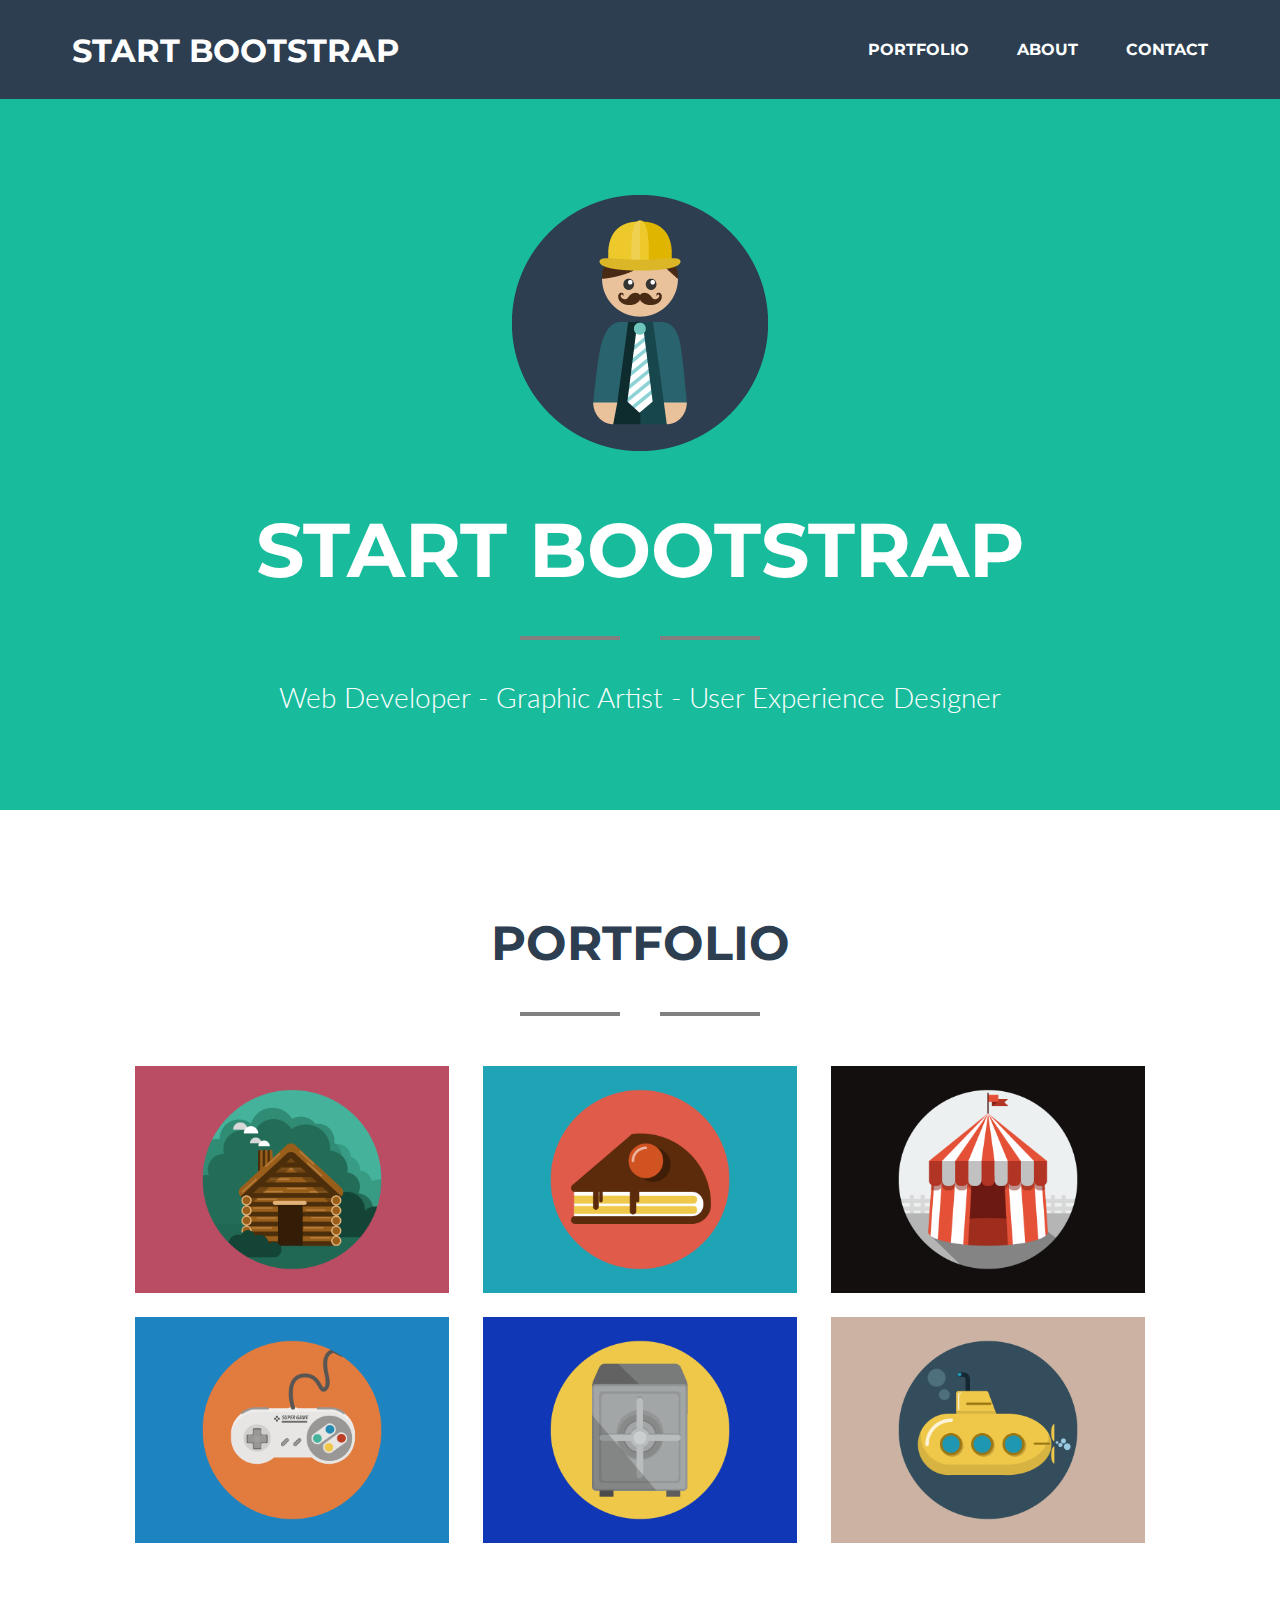
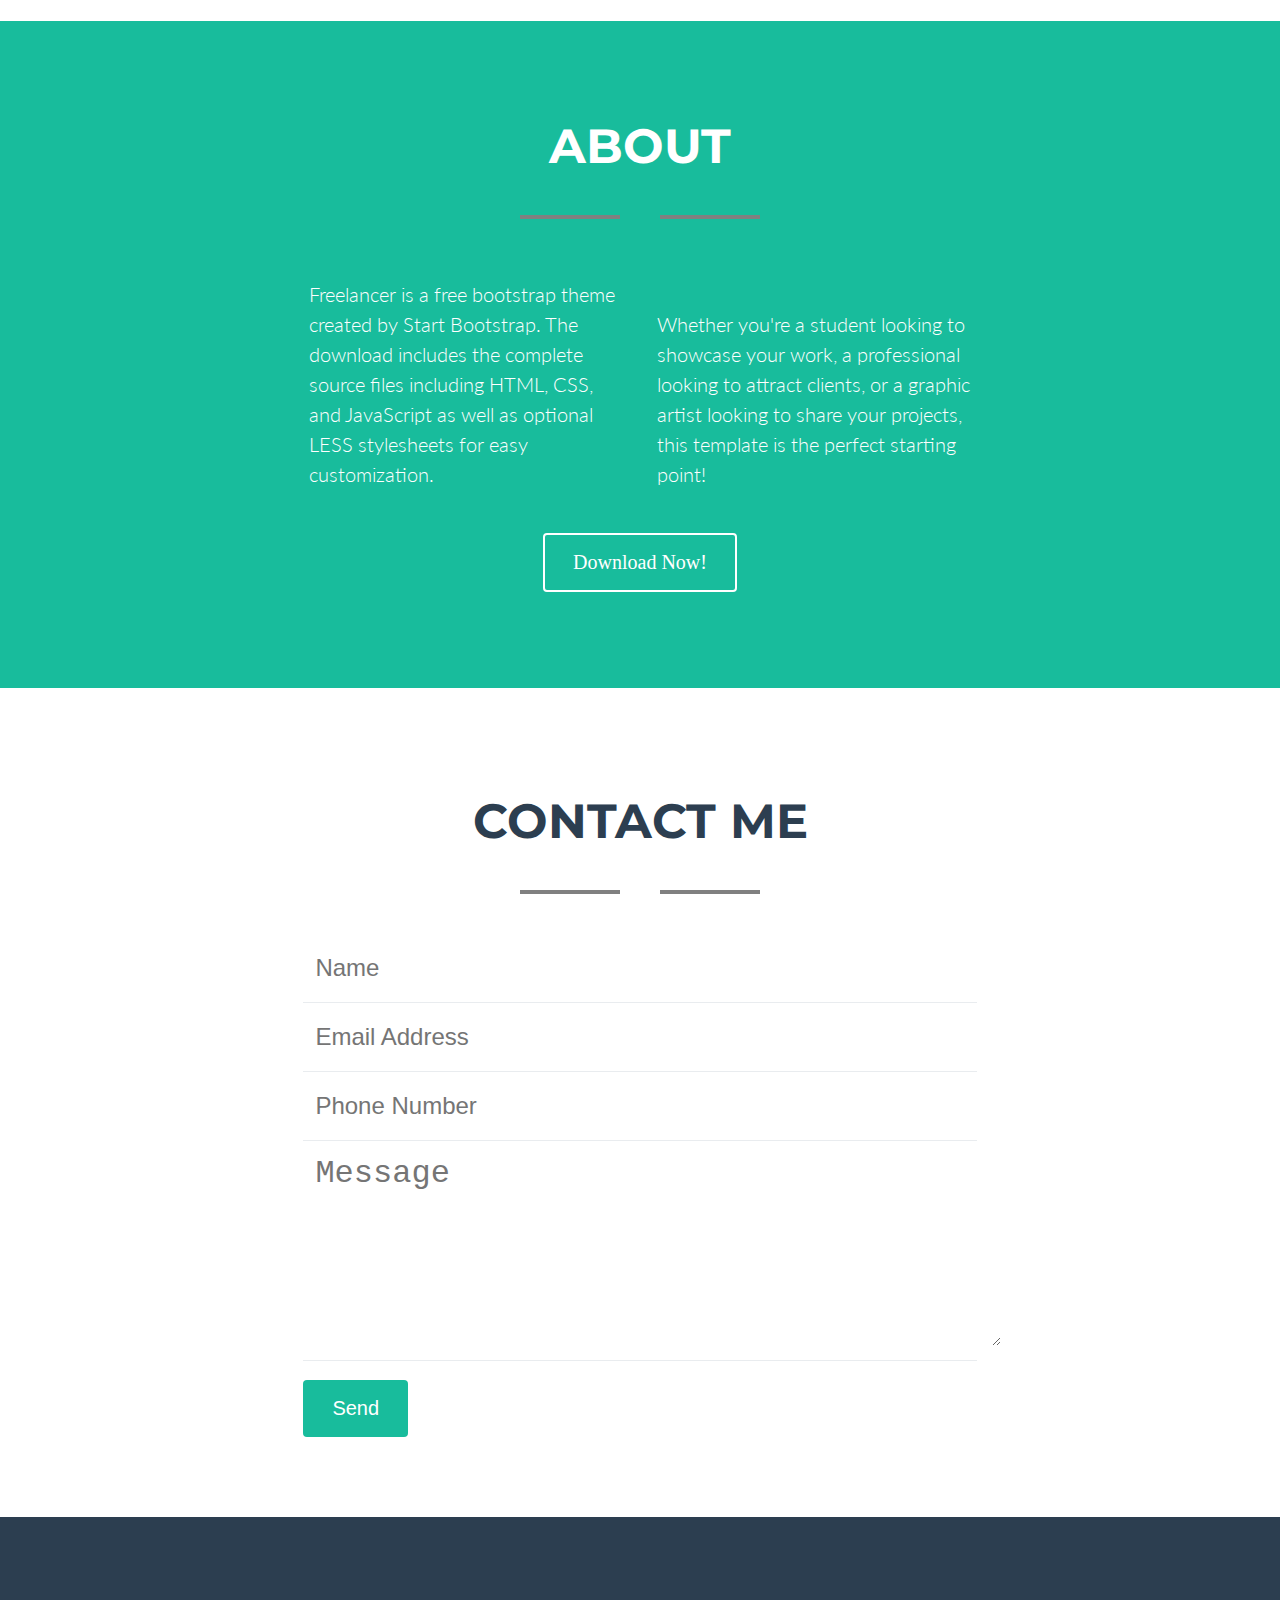
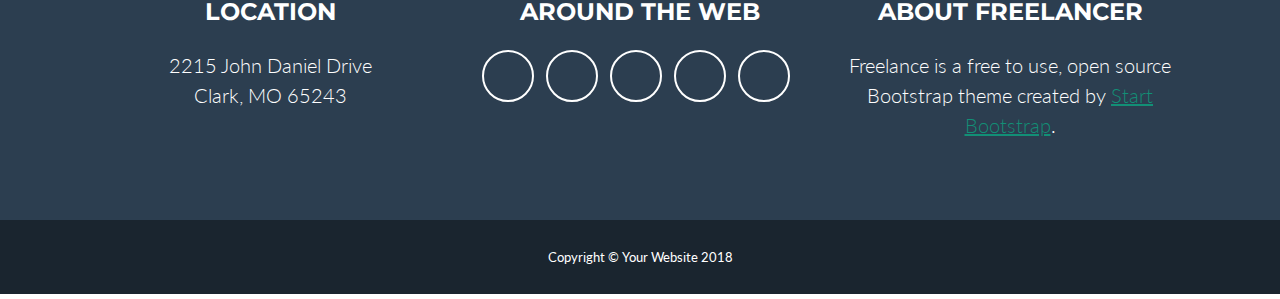
==== freelancer/index.html @ baf7463f "qqqq" ====
<!DOCTYPE html>
<html lang="en">

  <head>

    <meta charset="utf-8">
    <meta name="viewport" content="width=device-width, initial-scale=1, shrink-to-fit=no">
    <meta name="description" content="">
    <meta name="author" content="">

    <title>Freelancer -- Start Bootstrap Theme</title>


    <link href="style.css" rel="stylesheet" type="text/css">
    <link rel="stylesheet" href="https://use.fontawesome.com/releases/v5.3.1/css/all.css" integrity="sha384-mzrmE5qonljUremFsqc01SB46JvROS7bZs3IO2EmfFsd15uHvIt+Y8vEf7N7fWAU" crossorigin="anonymous">
    <link href="https://fonts.googleapis.com/css?family=Montserrat:400,700" rel="stylesheet" type="text/css">
    <link href="https://fonts.googleapis.com/css?family=Lato:400,700,400italic,700italic" rel="stylesheet" type="text/css">
  </head>

  <body>

    <!-- Navigation -->
    <nav class="navbar">
      <div class="container">
        <a class="navbarmainlink" href="#page-top">Start Bootstrap</a>
        <div class="navbar-container">
          <ul class="navbar-list">
            <li>
              <a class="nav-link" href="#portfolio">Portfolio</a>
            </li>
            <li>
              <a class="nav-link" href="#about">About</a>
            </li>
            <li>
              <a class="nav-link" href="#contact">Contact</a>
            </li>
          </ul>
        </div>
      </div>
    </nav>

    <!-- Header -->
    <header class="header">
      <div class="container">
        <img class="img_profile" src="img/profile.png" alt="center">
        <h1 class="text_bootstrap">Start Bootstrap</h1>
        <hr class="line-white">
        <h2 class="header_text">Web Developer - Graphic Artist - User Experience Designer</h2>
      </div>
    </header>

    <!-- Portfolio Grid Section -->
    <section class="whitebg" id="portfolio">
      <div class="container">
        <h2 class="whitetext">Portfolio</h2>
        <hr class="line-black">
        <div class="img_box">
          <img src="img\portfolio\cabin.png" alt="" class="imgportfolio">
          <img src="img\portfolio\cake.png" alt="" class="imgportfolio">
          <img src="img\portfolio\circus.png" alt="" class="imgportfolio">
          <img src="img\portfolio\game.png" alt="" class="imgportfolio">
          <img src="img\portfolio\safe.png" alt="" class="imgportfolio">
          <img src="img\portfolio\submarine.png" alt="" class="imgportfolio">
        </div>
      </div>
    </section>

    <!-- About Section -->
    <section class="about" id="about">
      <div class="container">
        <h2 class="h_about">About</h2>
        <hr class="line-white">
        <div class="container_text">
          <div class="text_aboutl">
            <p class="lead">Freelancer is a free bootstrap theme created by Start Bootstrap. The download includes the complete source files including HTML, CSS, and JavaScript as well as optional LESS stylesheets for easy customization.</p>
          </div>
          <div class="text_aboutr">
            <p class="lead">Whether you're a student looking to showcase your work, a professional looking to attract clients, or a graphic artist looking to share your projects, this template is the perfect starting point!</p>
          </div>
        </div>
        <div class="btn-container">
          <a class="button" href="#">
            <i class="fas fa-download mr-2"></i>
            Download Now!
          </a>
        </div>
      </div>
    </section>

    <!-- Contact Section -->
    <section class="whitebg" id="contact">
      <div class="container">
        <h2 class="whitetext">Contact Me</h2>
        <hr class="line-black">
          <div class="formbox">
            <form name="sentMessage">
                <div class="forminput">
                  <input class="text-input" placeholder="Name">
                </div>
                <div class="forminput">
                  <input class="text-input" placeholder="Email Address">
                </div>
                <div class="forminput">
                  <input class="text-input" placeholder="Phone Number">
                </div>
                <div class="forminput">
                  <textarea class="form-control" rows="5" placeholder="Message"></textarea>
                </div>
              <br>
              <div class="btnleft">
                <button type="submit" class="buttonsend">Send</button>
              </div>
            </form>
          </div>
      </div>
    </section>

    <!-- Footer -->
    <footer class="footer">
      <div class="container">
        <div class="row">
          <div class="footer-item">
            <h4>Location</h4>
            <p>2215 John Daniel Drive
              <br>Clark, MO 65243</p>
          </div>
          <div class="footer-item">
            <h4>Around the Web</h4>
            <ul>
              <li>
                <a class="social" href="#">
                  <i class="fab fa-fw fa-facebook-f"></i>
                </a>
              </li>
              <li>
                <a class="social" href="#">
                  <i class="fab fa-fw fa-google-plus-g"></i>
                </a>
              </li>
              <li>
                <a class="social" href="#">
                  <i class="fab fa-fw fa-twitter"></i>
                </a>
              </li>
              <li>
                <a class="social" href="#">
                  <i class="fab fa-fw fa-linkedin-in"></i>
                </a>
              </li>
              <li>
                <a class="social" href="#">
                  <i class="fab fa-fw fa-dribbble"></i>
                </a>
              </li>
            </ul>
          </div>
          <div class="footer-item">
            <h4>About Freelancer</h4>
            <p>Freelance is a free to use, open source Bootstrap theme created by
              <a href="">Start Bootstrap</a>.</p>
          </div>
        </div>
      </div>
    </footer>

    <div class="copyright">
      <div class="container">
        <p>Copyright &copy; Your Website 2018</p>
      </div>
    </div>

  </body>

</html>
---- freelancer/style.css ----
body {
    margin: 0;
    margin-top: 0px;
    margin-right: 0px;
    margin-bottom: 0px;
    margin-left: 0px;
  }

.navbar{
  background: #2c3e50;
  text-transform: uppercase;
  font-family: "Montserrat";
  font-weight: 700;
  display: flex;
  align-items: center;
  padding-left: .3s;
  padding-top: 1.5rem;
  padding-bottom: 1.5rem;
}

.container{
  padding-right: 15px;
  padding-left: 15px;
  margin-right: auto;
  margin-left: auto;
  text-align: center;
}

.navbarmainlink{
  text-decoration: none;
  color: white;
  font-size: 2em;
  display: inline-block;
  margin-right: 1rem;
  vertical-align: middle;
}

.navbar-container{
  display:inline-block;
}

.navbar-list{
  list-style: none;
  margin-left: auto;
  display:flex;
  flex-direction: row;
  padding-left:25rem;
}

.nav-link{
  color: white;
  text-decoration: none;
  font-size: 1rem;
  padding-left: 3rem;
}

.header{
  background-color: #18bc9c;
  color: white;
  padding-top: 6rem;
  padding-bottom: 6rem;
}

.img_profile{
  margin-bottom: 3rem;
  vertical-align: center;
}

.text_bootstrap{
  text-transform: uppercase;
  font-size: 4.75em;
  font-weight: 700;
  font-family: Montserrat;
  margin: 0 0;
}

.line-white{
  max-width: 15rem;
  padding: 0;
  text-align: center;
  border: none;
  border-top: solid .25rem;
  margin-top: 2.5rem;
  margin-bottom: 2.5rem;
  margin-left: auto;
  box-sizing: content-box;
  height: 0;
  overflow: visible;
}

.line-white::after{
  background-color: #18bc9c;
  position: relative;
  top: -.7em;
  padding: 0 .25em;
  content: '\f005';
  font-family: "Font Awesome 5 Free";
  font-weight: 900;
  font-size: 2em;
}

.line-black{
  max-width: 15rem;
  padding: 0;
  text-align: center;
  border: none;
  border-top: solid .25rem;
  margin-top: 2.5rem;
  margin-bottom: 2.5rem;
  margin-left: auto;
  box-sizing: content-box;
  height: 0;
  overflow: visible;
}

.line-black::after{
  background-color: white;
  position: relative;
  top: -.7em;
  padding: 0 .25em;
  content: '\f005';
  font-family: "Font Awesome 5 Free";
  font-weight: 900;
  font-size: 2em;
}

.header_text{
  font-size: 1.75em;
  font-weight: 300;
  margin-bottom: 0;
  font-family: Lato;
}

.whitebg{
  background-color: white;
  color: #2c3e50;
  text-align: center;
  padding: 4rem;
}

.whitetext{
  text-transform: uppercase;
  font-size: 3rem;
  font-weight: 700;
  font-family: Montserrat;
}

.img_box{
  padding: 0 2.5rem;
}

.imgportfolio{
  box-sizing: border-box;
  width: 33%;
  padding: 10px 15px;
}

.about{
  color: white;
  background-color: #18bc9c;
  margin-bottom: 0;
  padding: 6rem 0;
}

.h_about{
  text-align: center;
  text-transform: uppercase;
  font-size: 3rem;
  font-weight: 700;
  font-family: Montserrat;
  margin: 0 0;
}

.container_text{
  text-align: center;
}

.text_aboutl{
  margin-left: auto;
  padding-right: 15px;
  padding-left: 15px;
  display:inline-block;
  width: 27.5%;
  box-sizing: border-box;
}

.text_aboutr{
  margin-right: auto;
  padding-right: 15px;
  padding-left: 15px;
  display: inline-block;
  width: 27.5%;
  box-sizing: border-box;
}

.lead {
  font-size: 1.25rem;
  font-weight: 300;
  font-family: Lato;
  text-align: left;
  line-height: 1.5;
}

.btn-container{
  text-align: center;
  margin-top: 1.5rem;
}

.button{
  border-style: solid;
  display: inline-block;
  font-weight: 400;
  text-align: center;
  vertical-align: middle;
  border-radius: .25rem;
  border-width: 2px;
  padding: 1rem 1.75rem;
  font-size: 1.25rem;
  color: white;
  border-color: white;;
  text-decoration: none;
}

.formbox{
  margin-left: auto;
  margin-right: auto;
  padding-right: 15px;
  padding-left: 15px;
  font-family: Lato;
  width: 60%;
}

.forminput
{
  display: block;
  border-bottom: 1px solid #e9ecef;
  padding-bottom: .5rem;
  padding-top: .5rem;
  margin-bottom: 0;
  font-size: 1rem;
  font-weight: 400;
  line-height: 1.5;
  color: #212529;
  text-align: left;
}

.forminput input{
  width: 100%;
  height: 2.5rem;
  padding: .375rem .75rem;
  color: #495057;
  font-size: 1.5em;
  border: none;
}

.forminput textarea{
  width: 100%;
  padding: .375rem .75rem;
  color: #495057;
  font-size: 2em;
  border: none;
}

.btnleft{
  text-align: left;
  margin-bottom: 1rem;
}

.buttonsend{
  background-color: #18bc9c;
  padding: 1rem 1.75rem;
  font-size: 1.25rem;
  color: white;
  font-weight: 400;
  text-align: center;
  white-space: nowrap;
  vertical-align: middle;
  border-radius: .25rem;
  border: 1px solid transparent;
}

.footer
{
  padding-top: 5rem;
  padding-bottom: 5rem;
  background-color: #2c3e50;
  color: #fff;
  text-align: center;
}

.row{
  margin-left: 15px;
  margin-right: 15px;
}

.footer-item{
  display: inline-block;
  width: 30%;
  padding-right: 15px;
  padding-left: 15px;
  box-sizing: border-box;
  vertical-align: top;
}

.footer-item h4{
  margin-top: 0;
  margin-bottom: 1.5rem;
  font-weight: 700;
  font-family: Montserrat;
  text-transform: uppercase;
  font-size: 1.5rem;
}

.footer-item p{
    font-size: 1.25rem;
    font-weight: 300;
    font-family: Lato;
    text-align: center;
    line-height: 1.5;
    margin: 0 auto;
}

.footer-item p a{
    color: #128f76;
}

.footer-item ul{
  text-align: center;
  padding: 0 0;
}

.footer-item ul li{
      margin-right: .5rem;
      display: inline-block;
      box-sizing: border-box;
      list-style: none;
      font-size: 1rem;
      font-weight: 400;
      line-height: 1.5;
}

.social{
  border-color: white;
  width: 3.25rem;
  height: 3.25rem;
  font-size: 1.25rem;
  text-align: center;
  border-radius: 50%;
  color: white;
  border: 2px solid white;
  display: block;
  vertical-align: middle;
  box-sizing: border-box;
  padding: .375rem .75rem;
}

.copyright{
  background-color: #1a252f;
  text-align: center;
  padding: 1rem 0;
  color: white;
  font-family: Lato;
  font-size: .8rem;
  font-weight: 400;
}
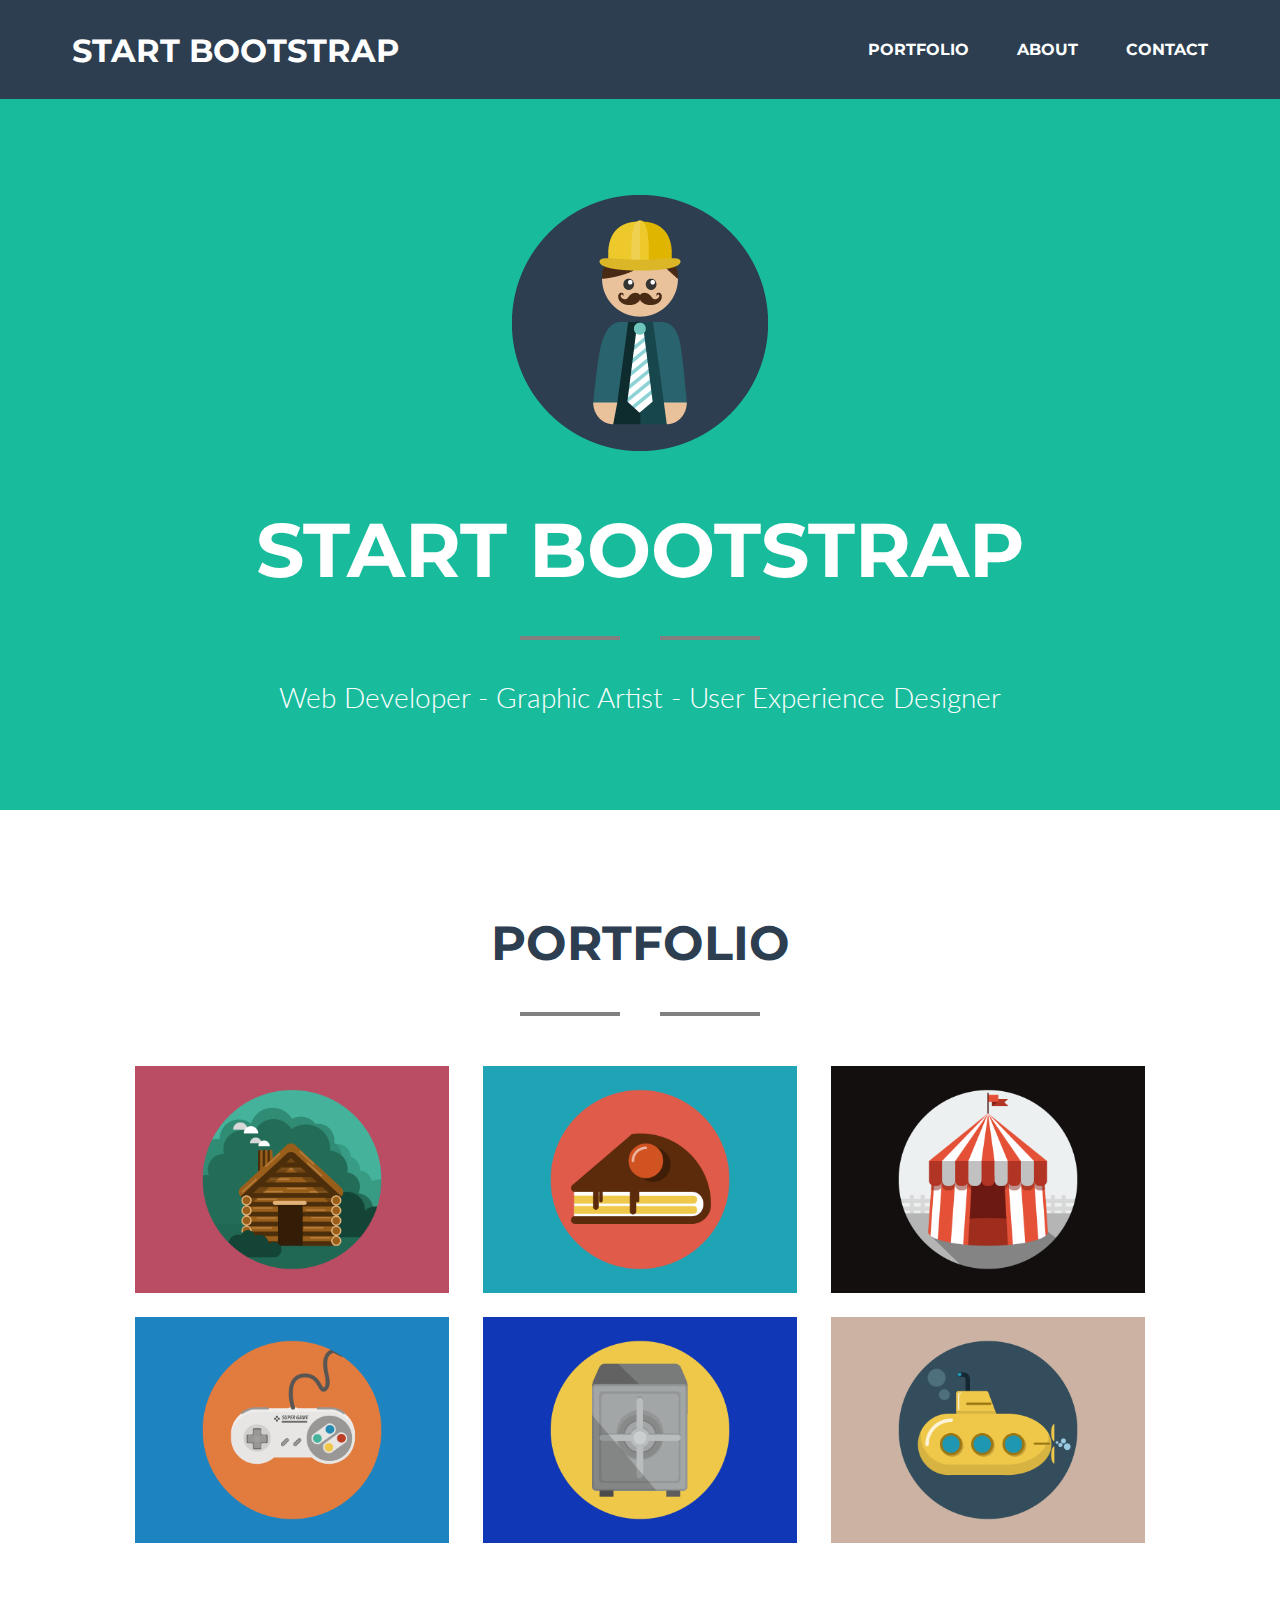
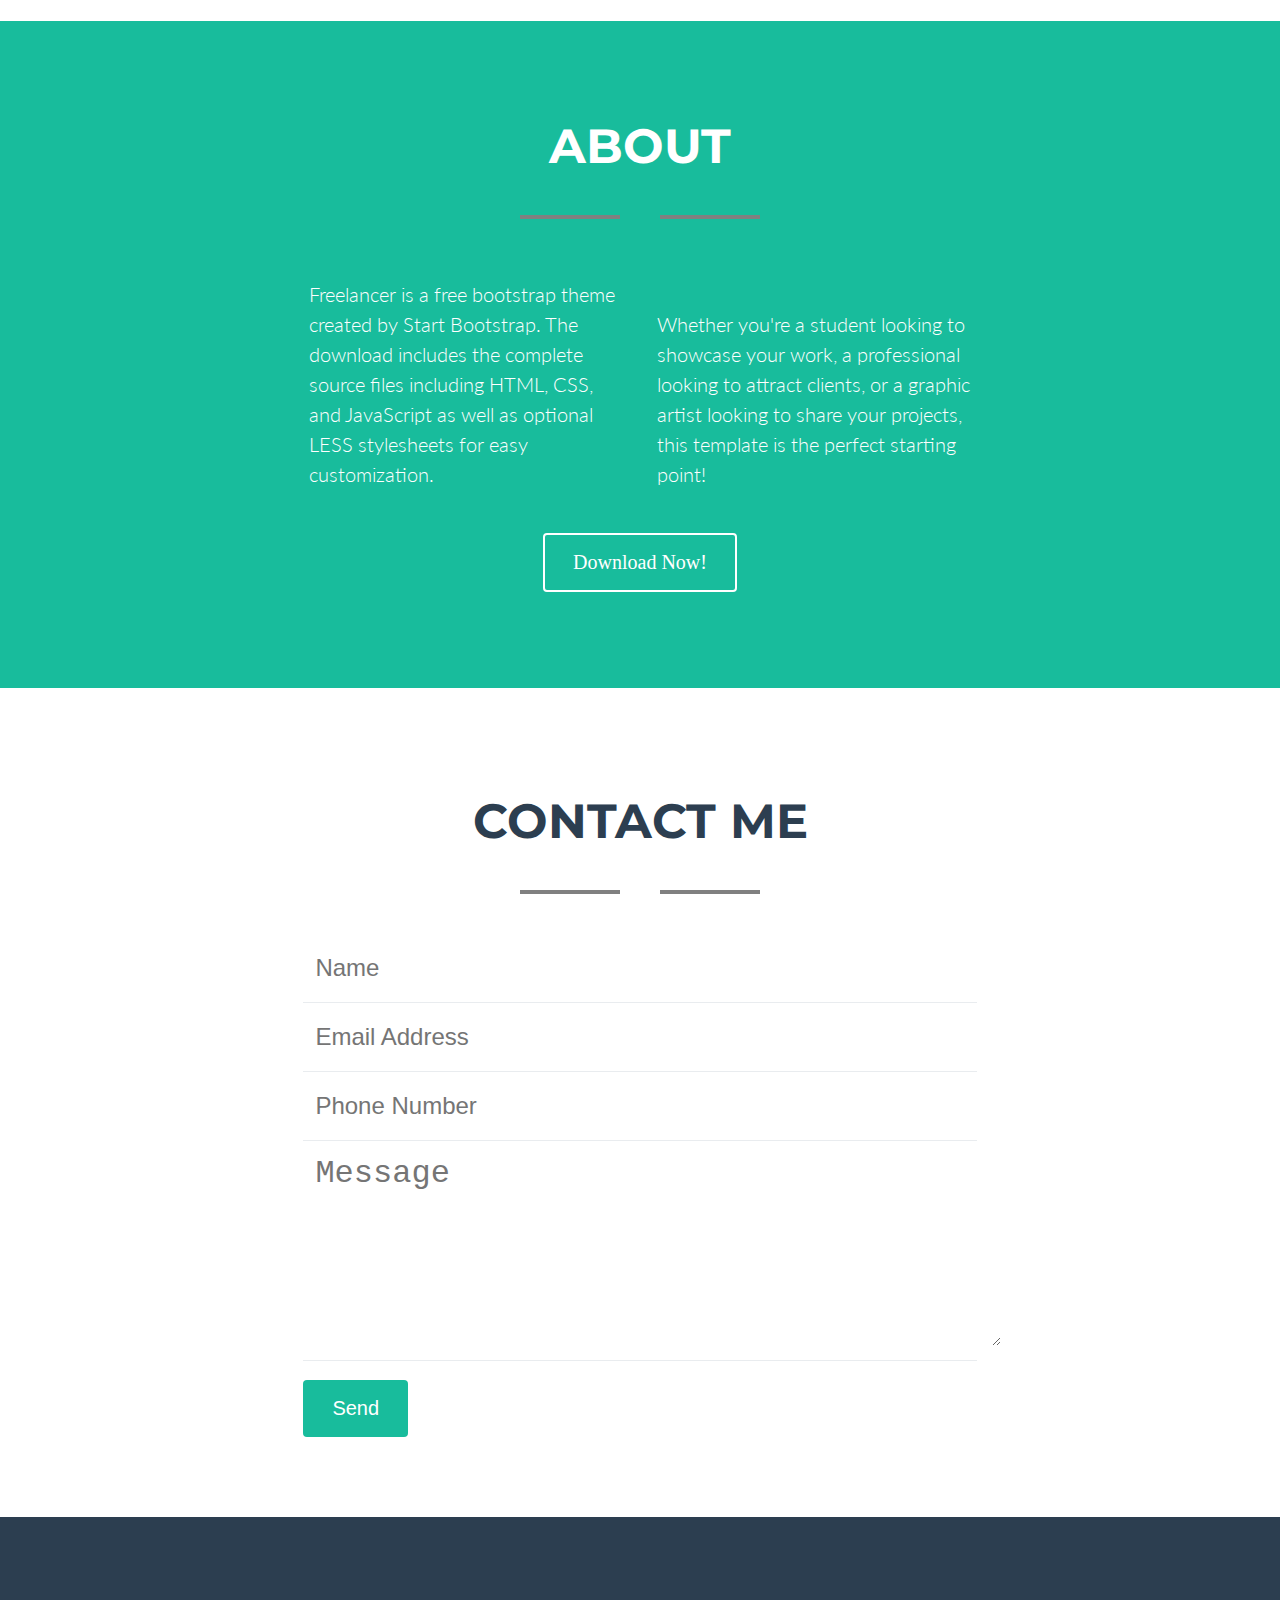
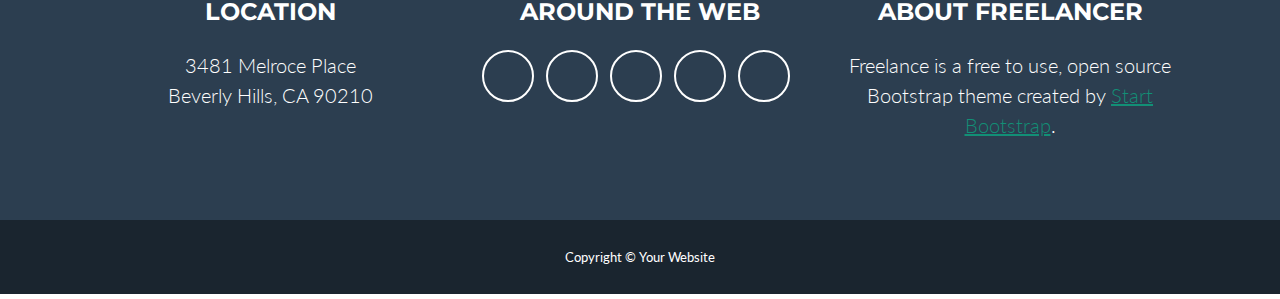
==== commit a2e6224c: "Complete" ====
--- a/freelancer/index.html
+++ b/freelancer/index.html
@@ -8,7 +8,7 @@
     <meta name="description" content="">
     <meta name="author" content="">
 
-    <title>Freelancer -- Start Bootstrap Theme</title>
+    <title>D.Kostik Freelancer</title>
 
 
     <link href="style.css" rel="stylesheet" type="text/css">
@@ -121,8 +121,8 @@
         <div class="row">
           <div class="footer-item">
             <h4>Location</h4>
-            <p>2215 John Daniel Drive
-              <br>Clark, MO 65243</p>
+            <p>3481 Melroce Place
+              <br>Beverly Hills, CA 90210</p>
           </div>
           <div class="footer-item">
             <h4>Around the Web</h4>
@@ -165,7 +165,7 @@
 
     <div class="copyright">
       <div class="container">
-        <p>Copyright &copy; Your Website 2018</p>
+        <p>Copyright &copy; Your Website</p>
       </div>
     </div>
 
